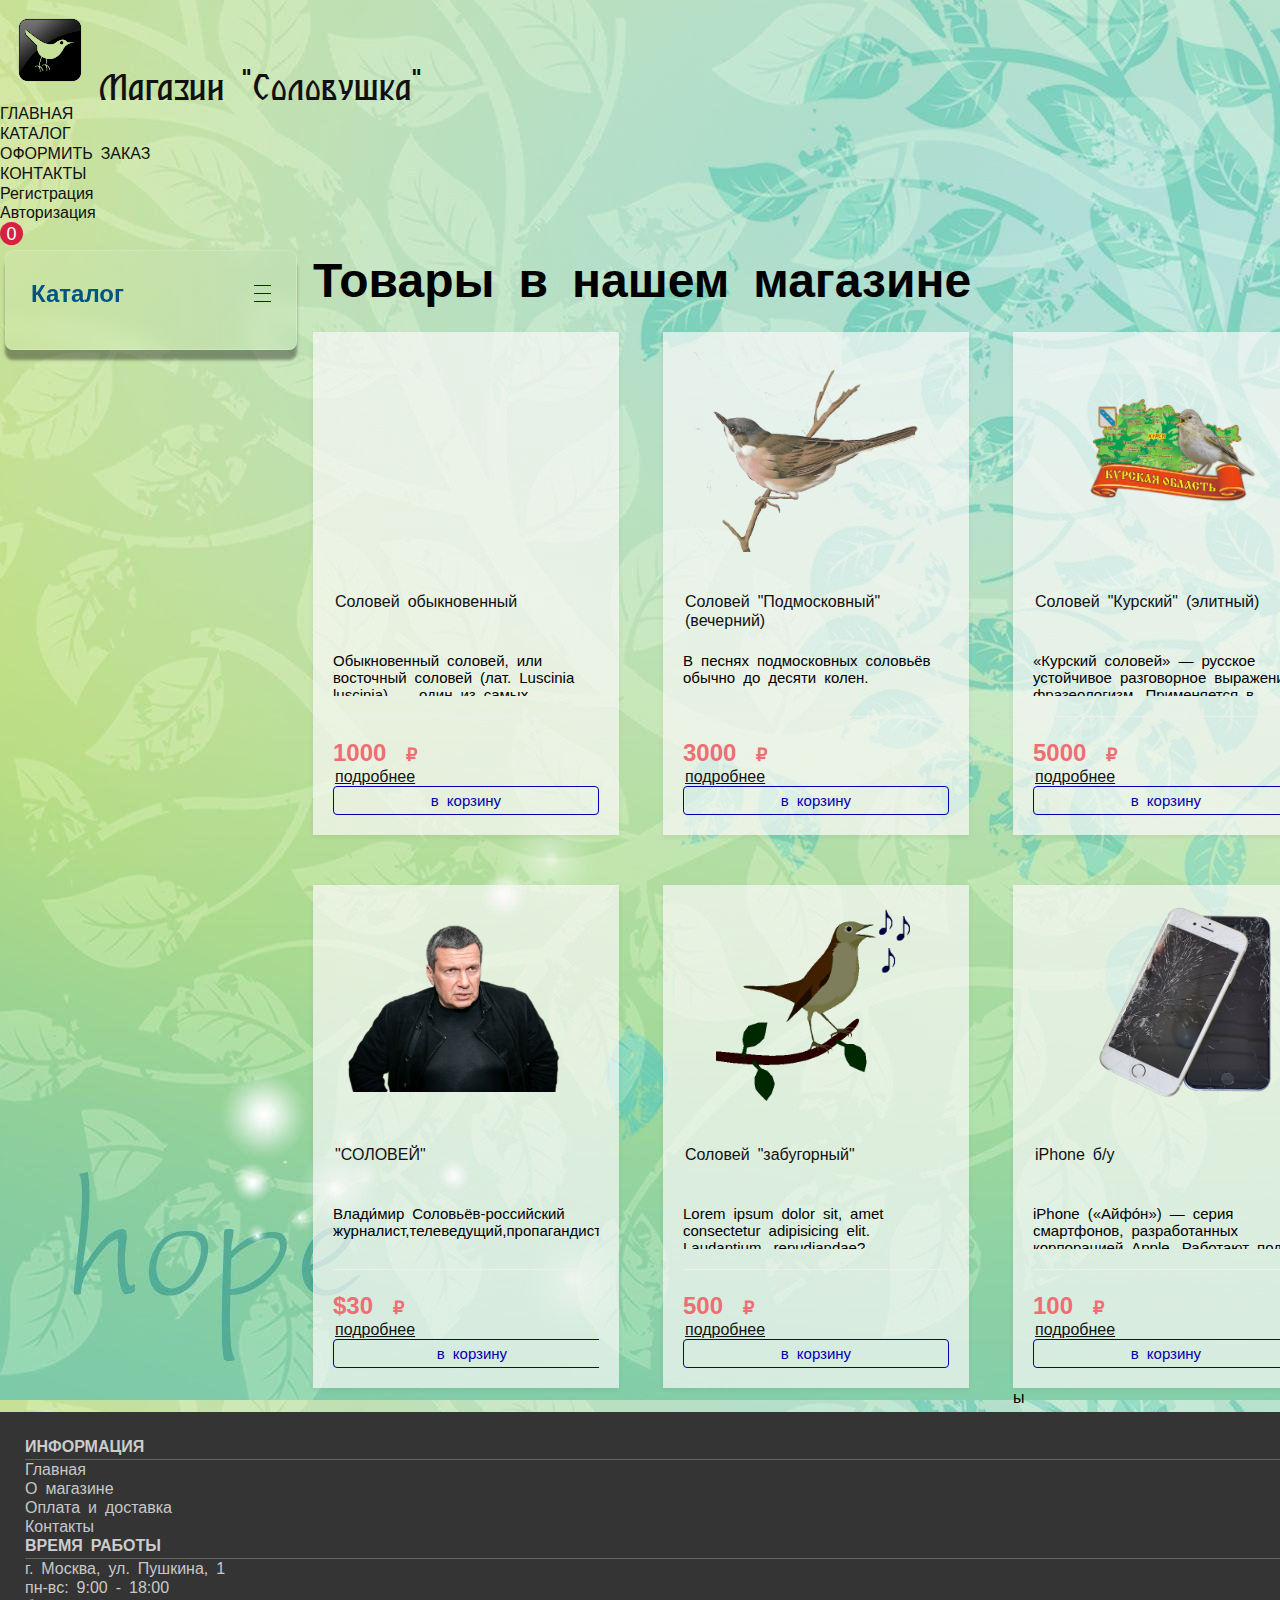
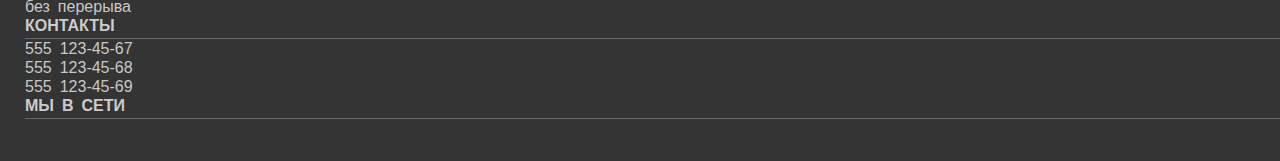
==== project/catalog.html @ 0f1cdc25 "project" ====
<!DOCTYPE html>
<html lang="ru">
    <head>
        <title>Project Catalog Page</title>
        
        <meta charset="utf-8">
        
        <meta name="viewport" content="width=device-width, initial-scale=1.0">
        <link href="https://cdn.jsdelivr.net/npm/bootstrap@5.0.0-beta3/dist/css/bootstrap.min.css" rel="stylesheet" integrity="sha384-eOJMYsd53ii+scO/bJGFsiCZc+5NDVN2yr8+0RDqr0Ql0h+rP48ckxlpbzKgwra6" crossorigin="anonymous">
        <link rel="preconnect" href="https://fonts.gstatic.com">
	    <link href="https://fonts.googleapis.com/css2?family=Roboto:wght@300;400;500;700&display=swap" rel="stylesheet">
	    <link rel="stylesheet" href="https://use.fontawesome.com/releases/v5.15.3/css/all.css" integrity="sha384-SZXxX4whJ79/gErwcOYf+zWLeJdY/qpuqC4cAa9rOGUstPomtqpuNWT9wdPEn2fk" crossorigin="anonymous">
        <link rel="stylesheet" href="css/catalog.css">
        <link rel="icon" href="img/icon/svgrepo.svg" type="image/svg+xml">

        <script src="js/jquery-3.7.0.min.js"></script>
        <script src="js/jquery-ui.min.js"></script>
        <script src="js/bootstrap.min.js"></script>
        <script src="js/gallery.js"></script>
        <script src="js/main.js"></script>

    </head>
    
    <body>
        <header>
            <nav class="navbar navbar-expand-lg navbar-light">
                <div class="container-fluid">
                    <a class="navbar-brand" href="#"><img src="img/icon/m_logo.png" alt="sol"><span class="lable">Магазин "Соловушка"</span></a>
                    <button class="navbar-toggler" type="button" data-bs-toggle="collapse" data-bs-target="#navbarSupportedContent" aria-controls="navbarSupportedContent" aria-expanded="false" aria-label="Toggle navigation">
                        <span class="navbar-toggler-icon"></span>
                    </button>
                    <div class="collapse navbar-collapse" id="navbarSupportedContent">
                        <ul class="navbar-nav me-auto mb-2 mb-lg-0 top-menu">
                            <li class="nav-item">
                                <a class="nav-link" href="index.html">Главная</a>
                            </li>
                            <li class="nav-item">
                                <a class="nav-link" href="catalog.html">Каталог</a>
                            </li>
                            <li class="nav-item">
                                 <a class="nav-link" href="order.html">Оформить заказ</a>
                            </li>
                            <li class="nav-item">
                                 <a class="nav-link" href="contact.html">Контакты</a>
                            </li>
                            </ul>
        
                        <ul class="navbar-nav ms-auto mb-2 mb-lg-0">
                            <li class="nav-item dropdown">
                                <a class="nav-link dropdown-toggle" data-bs-toggle="dropdown" href="#"><i class="far fa-user"></i></a>
                                <ul class="dropdown-menu" aria-labelledby="navbarDropdown">
                                    <li><a class="dropdown-item" href="#">Регистрация</a></li>
                                    <li><a class="dropdown-item" href="#">Авторизация</a></li>
                                </ul>
                            </li>
        
                            <li class="nav-item">
                                <a class="nav-link" href="order.html">
                                    <i class="fas fa-shopping-cart"></i>
                                    <div class="cart__num" id="cart_num">0</div>
                                </a>

                            </li>
        
                            <li class="nav-item">
                                <a class="nav-link" href="#"><i class="fas fa-search"></i></a>
                            </li>
                        </ul>
                    </div>
                </div>
            </nav>
        </header>
        <main class="catalog">
            <section class="container">
                <aside>
                    <nav class="accordion">
                        <h3>Каталог <span></span></h3>
                        
                        <ul>
                            <li class="level1">
                                <a href="#" onclick="showAll()">Все товары</a>


                            </li>

                            <li class="level1">
                                <a href="#">Соловьи</a>
                                
                                <span></span>
                                
                                <ul>
                                    <li class="level2">
                                        <a href="#">Соловьи Росийские</a>
                                        
                                        <span></span>
                                        
                                        <ul>
                                            <li class="level3">
                                                <a href="#" class="searchAttribute" atrName="type" atrValue="sol">Соловей обыкновенный</a>
                                            </li>
                                            
                                            <li class="level3">
                                                <a href="#" class="searchAttribute" atrName="type" atrValue="sol">Соловей "Подмосковный"</a>
                                            </li>
                                            
                                            <li class="level3">
                                                <a href="#" class="searchAttribute" atrName="type" atrValue="sol">Соловей "Курский" </a>
                                            </li>
                                        </ul>
                                    </li>
                                    
                                    <li class="level2">
                                        <a href="#">Соловьи (импорт)</a>
                                    </li>
                                    
                                    
                                </ul>
                            </li>
                            
                            <li class="level1">
                                <a href="#">Сопутствующие товары</a>
                                
                                <span></span>
                                
                                <ul>
                                    
                                    <li class="level2">
                                        <a href="#">Клетки</a>
                                    </li>
                                    
                                    <li class="level2">
                                        <a href="#">Корма</a>
                                    </li>
                                </ul>
                            </li>
                            
                            <li class="level1">
                                <a href="#">Прочее</a>

                                <span></span>
                                <ul>
                                    <li class="level2">
                                        <a href="#">"СОЛОВЕЙ"</a>
                                    </li>

                                    <li class="level2">
                                        <a href="#">iPhone б/у</a>
                                    </li>
                                </ul>
                            </li>
                        </ul>
                    </nav>
                </aside>
            
         <article>
                <button type="button" class="changeview"></button>
                
                <h1>Товары в нашем магазине</h1>
            <div class="catalog_content">
                
                    
                        <div class="product-card idtovar" data-tovarid="111">
                            <div class="product-thumb">
                                <a href="product.html"><img src="img/products/sol_ob.png" alt=""></a>
                            </div>
                            <div class="product-details">
                                <h4 class="tovarname"><a href="product.html">Соловей обыкновенный</a></h4>
                                <p>Обыкновенный соловей, или восточный соловей (лат. Luscinia luscinia) — один из самых известных видов певчих птиц. </p>
                                <div class="product-bottom-details d-flex justify-content-between">
                                    <div class="price">
                                        1000 
                                    </div>
                                    <a href="product.html">подробнее</a>
                                    <div class="product-links">
                                        <button type="button" class="card__add">в корзину</button>
                                        
                                    </div>
                                </div>
                            </div>
                        </div>
                    
    
                    <div>
                        <div class="product-card idtovar" data-tovarid="222">
                            <div class="product-thumb">
                                <a href="product2.html"><img src="img/products/sol_podm.png" alt=""></a>
                            </div>
                            <div class="product-details">
                                <h4 class="tovarname"><a href="product2.html">Соловей "Подмосковный" (вечерний)</a></h4>
                                <p>В песнях подмосковных соловьёв обычно до десяти колен.</p>
                                <div class="product-bottom-details d-flex justify-content-between">
                                    <div class="price">
                                        3000 
                                    </div>
                                    <a href="product2.html">подробнее</a>
                                    <div class="product-links">
                                        <button type="button" class="card__add">в корзину</button>
                                    </div>
                                </div>
                            </div>
                        </div>
                    </div>
    
                    <div>
                        <div class="product-card idtovar" data-tovarid="333">
                            <div class="product-thumb">
                                <a href="product3.html"><img src="img/products/kursk.png" alt=""></a>
                            </div>
                            <div class="product-details">
                                <h4 class="tovarname"><a href="product3.html">Соловей "Курский" (элитный)</a></h4>
                                <p>«Курский соловей» — русское устойчивое разговорное выражение, фразеологизм. Применяется в похвальном смысле к отличным певцам, а в насмешливом — к сладкоголосым и вычурным говорунам-краснобаям</p>
                                <div class="product-bottom-details d-flex justify-content-between">
                                    <div class="price">
                                        5000 
                                    </div>
                                    <a href="product3.html">подробнее</a>
                                    <div class="product-links">
                                        <button type="button" class="card__add">в корзину</button>
                                    </div>
                                </div>
                            </div>
                        </div>
                    </div>
    
                    <div>
                        <div class="product-card idtovar" data-tovarid="444">
                            <div class="product-thumb">
                                <a href="404.html"><img src="img/products/solovev.png" alt=""></a>
                            </div>
                            <div class="product-details">
                                <h4 class="tovarname"><a href="404.html">"СОЛОВЕЙ"</a></h4>
                                <p>Влади́мир Соловьёв-российский журналист,телеведущий,пропагандист.</p>
                                <div class="product-bottom-details d-flex justify-content-between">
                                    <div class="price">
                                         $30
                                    </div>
                                    <a href="404.html">подробнее</a>
                                    <div class="product-links">
                                        <span type="button" class="card__add">в корзину</span>
                                    </div>
                                </div>
                            </div>
                        </div>
                    </div>
    
                    <div>
                        <div class="product-card idtovar" data-tovarid="555">
                            <div class="product-thumb">
                                <a href="product5.html"><img src="img/products/kisspng.png" alt=""></a>
                            </div>
                            <div class="product-details">
                                <h4 class="tovarname"><a href="product5.html">Соловей "забугорный"</a></h4>
                                <p>Lorem ipsum dolor sit, amet consectetur adipisicing elit. Laudantium, repudiandae?</p>
                                <div class="product-bottom-details d-flex justify-content-between">
                                    <div class="price">
                                        500
                                    </div>
                                    <a href="product5.html">подробнее</a>
                                    <div class="product-links">
                                        <button type="button" class="card__add">в корзину</button>
                                    </div>
                                </div>
                            </div>
                        </div>
                    </div>
    
                    <div>
                        <div class="product-card idtovar">
                            <div class="product-thumb" data-tovarid="666">
                                <a href="product6.html""><img src="img/products/iphone_bu.png" alt=""></a>
                            </div>
                            <div class="product-details">
                                <h4 class="tovarname"><a href="product6.html">iPhone б/у</a></h4>
                                <p>iPhone («Айфо́н») — серия смартфонов, разработанных корпорацией Apple. Работают под управлением операционной системы iOS, представляющей собой упрощённую и оптимизированную для функционирования на мобильном устройстве версию macOS.</p>
                                <div class="product-bottom-details d-flex justify-content-between">
                                    <div class="price">
                                         100
                                    </div>
                                    <a href="product6.html">подробнее</a>
                                    <div class="product-links">
                                        <button type="button" class="card__add">в корзину</button>
                                    </div>
                                </div>
                            </div>
                        </div>ы
                    </div>
                
            </div>
        
        </article>
            </section>
       </main>

        
        <footer>
            <section class="footer">
                <div class="container">
                    <div class="row">
                        <div class="col-md-3 col-6">
                            <h4>Информация</h4>
                            <ul class="list-unstyled">
                                <li><a href="#">Главная</a></li>
                                <li><a href="#">О магазине</a></li>
                                <li><a href="order.html">Оплата и доставка</a></li>
                                <li><a href="contact.html">Контакты</a></li>
                            </ul>
                        </div>
    
                        <div class="col-md-3 col-6">
                            <h4>Время работы</h4>
                            <ul class="list-unstyled">
                                <li>г. Москва, ул. Пушкина, 1</li>
                                <li>пн-вс: 9:00 - 18:00</li>
                                <li>без перерыва</li>
                            </ul>
                        </div>
    
                        <div class="col-md-3 col-6">
                            <h4>Контакты</h4>
                            <ul class="list-unstyled">
                                <li><a href="tel:5551234567">555 123-45-67</a></li>
                                <li><a href="tel:5551234568">555 123-45-68</a></li>
                                <li><a href="tel:5551234569">555 123-45-69</a></li>
                            </ul>
                        </div>
    
                        <div class="col-md-3 col-6">
                            <h4>Мы в сети</h4>
                            <div class="footer-icons">
                                <a href="#"><i class="fab fa-facebook-f"></i></a>
                                <a href="#"><i class="fab fa-youtube"></i></a>
                                <a href="#"><i class="fab fa-instagram"></i></a>
                            </div>
                        </div>
                    </div>
                </div>
            </section>
        </footer>
    </body>
</html>
---- project/css/catalog.css ----
@font-face {
    font-family: 'icomoon';
    src: url('../fonts/icomoon.woff2') format('woff2');
    font-weight: normal;
    font-style: normal;
    font-display: block;
}
@font-face {
    font-family: 'Kramola';
    src: url('../fonts/Kramola.ttf') format('truetype');
    font-weight: normal;
    font-style: normal;
    font-display: block;
}

/* global reset */
html, body, body div, div, span, h1, h2, h3, h4, h5, h6, p, a, em, img, small, strike, strong, sub, sup, b, u, i, dl, dt, dd, ol, ul, li, fieldset, form, label, legend, aside, section, article, header, footer, main, input, textarea, button {
    margin: 0;
    padding: 0;
    border: none;
    outline: none;
    background: none;
}
ol, ul, li {
    list-style: none;
}
table {
    border-collapse: collapse;
    border-spacing: 0;
    width: 100%;
}
input, textarea {
    font: inherit;
    box-sizing: border-box;
}

/* main */
html {
    height: 100%;
}
body {
    background: url('../img/bird.jpg');
    height: 100%;
    display: flex;
    flex-direction: column;
    font-family: 'icomoon', Arial;
}
header {
    
    flex: none;
    
}
main {
    flex: 1 1 auto;
}
footer {
    flex: none;
    background: #777;
}
.container {

    margin: 0 auto;
    padding: 5px;
    width: 1390px;
}
button {
    font-family: 'icomoon', Arial;
    cursor: pointer;
}
nav a {
    flex: none;
    text-decoration: none;
}
nav .current {
    font-weight: bold;
    cursor: default;
}
h1 {
    font-size: 48px;
    margin-bottom: 24px;
    padding-right: 56px;
}
a {
    color: #111;
}

/* header */

.lable {
    font-family: 'Kramola';
    font-size: 35px; 
}
.navbar-brand {
    margin-right: 5rem
}

.navbar-light .navbar-nav .nav-link {
	color: #111;
	font-weight: 500;
	text-transform: uppercase;
}

.navbar-nav .dropdown-menu {
	right: 0;
	left: auto;
}

.top-menu li a::after {
	content: '';
	display: block;
	width: 100%;
	background-color: #111;
	height: 1px;
	transition: all .3s;
	transform: scale(0);
}

.top-menu li a:hover::after {
	transform: scale(1);
}

.modal-body img {
	max-width: 100px;
}


/* Footer */
.footer {
	background-color: #343434;
    padding: 20px;
}

.footer h4 {
	color: #ccc;
	text-transform: uppercase;
	font-size: 16px;
	border-bottom: 1px solid #666;
	padding-bottom: 3px;
}

.footer a {
	text-decoration: none;
	transition: all .3s;
}

.footer a:hover {
	color: #fff;
	text-decoration: underline;
}

.footer a, .footer li {
	color: #c8c8c8;
}

.footer li a {
	display: block;
}

.footer-icons a {
	display: inline-block;
	margin-right: 15px;
	font-size: 20px;
}
.cart__num {
   
    background-color: #d62240;
    width: 23px;
    height: 23px;
    border-radius: 50%;
    display: -webkit-box;
    display: -ms-flexbox;
    display: flex;
    -webkit-box-pack: center;
        -ms-flex-pack: center;
            justify-content: center;
    -webkit-box-align: center;
        -ms-flex-align: center;
            align-items: center;
    color: #fff;
    font-size: 18px;
    font-weight: 500;
    top: -5px;
    right: -5px;
  }
/* Footer */

/* catalog */
.price {
    font-size: 24px;
    font-weight: 600;
    color: rgb(238, 110, 115);
}
.price::after {
    font-size: 18px;
    font-weight: 600;
    content: "\20BD";
    margin-left: 8px;
    color: rgb(238, 110, 115);
}

.catalog section {
    overflow: hidden;
}
.catalog aside {
    float: left;
    width: 292px;
}
.catalog article {
    margin-left: 308px;
}
.catalog .changeview {
    font-size: 32px;
    line-height: 48px;
    margin-left: 32px;
    float: right;
    color: #43444b;
    position: relative;
}
.catalog .changeview::before {
    width: 48px;
    position: absolute;
    top: 0;
    right: 0;
    content: '\e908';
}
.line .changeview::before {
    content: '\e907';
}
.catalog_content {
    display: grid;
    grid-template-columns: repeat(3, 300px);
    gap: 50px;
}
.catalog_item {
    width: 180px;
    height: 490px;
    padding: 10px;
    border-radius: 10px;
    box-shadow: 2px 2px 4px rgba(0,0,0,.25);
    position: relative;
}
.catalog_item:hover {
    box-shadow: inset 2px 2px 4px rgba(0,0,0,.25);
}
.catalog_item > img {
    width: 180px;
}
.catalog_item h4 {
    font-size: 24px;
    font-weight: bold;
}
.catalog_item p {
    color: #999;
}
.catalog_item .price {
    color: #f00;
    font-size: 32px;
    font-weight: bold;
}
.catalog_item .price::after {
    content: "\20BD";
    margin-left: 8px;
}
.catalog_item .item_shadow {
    display: none;
    border-radius: 10px;
    position: absolute;
    top: 0;
    bottom: 0;
    left: 0;
    right: 0;
    background: rgba(0,0,0,.25)
}
.catalog_item:hover .item_shadow {
    display: block;
}
.item_shadow a,
.item_shadow button {
    position: absolute;
    left: 30px;
    right: 30px;
    border: 2px solid #fff;
    color: #fff;
    font-size: 24px;
    line-height: 28px;
    text-align: center;
    padding: 4px 8px;
}
.item_shadow a {
    text-decoration: none;
    top: 180px;
}
.item_shadow button {
    bottom: 180px;
}
.line .catalog_content {
    display: block;
}
.line .catalog_item {
    width: 100%;
    height: 220px;
    padding: 10px;
    margin-bottom: 20px;
}
.line .catalog_item > img {
    width: auto;
    height: 220px;
    float: left;
    margin-right: 10px;
}
.line .item_shadow a {
    top: 100px;
    left: 240px;
    right: auto;
}
.line .item_shadow button {
    bottom: 100px;
    left: auto;
    right: 240px;
}

/* accordion */
.accordion {
    background: linear-gradient(135deg, rgba(255, 255, 255, 0.1), rgba(255, 255, 255, 0));
    backdrop-filter: blur(10px);
    -webkit-backdrop-filter: blur(10px);
    border-radius: 8px;
    border:1px solid rgba(255, 255, 255, 0.18);
    box-shadow: 0 10px 3px 0 rgba(0, 0, 0, 0.37);
    color: rgb(0, 46, 102);
    justify-content: center;
    padding: 25px;
    opacity: 1;
}
.accordion h3 {
    color: rgb(0, 84, 129);
    font-size: 24px;
    line-height: 32px;
    margin-bottom: 16px;
}
.accordion h3 span {
    float: right;
    position: relative;
    width: 17px;
    height: 17px;
    margin: 9px 0 6px 8px;
}
.accordion h3 span::before,
.accordion h3 span::after {
    position: absolute;
    left: 0;
    right: 0;
    border-top: 1px solid #00f;
    height: 7px;
    content: '';
    transition: all .5s ease;
}
.accordion h3 span::before {
    top: 0;
    transform-origin: -1px 2.5px;
}
.accordion h3 span::after {
    border-bottom: 1px solid #00f;
    bottom: 0;
    transform-origin: -0.5px 6px;
}
.accordion.open h3 span::before {
    transform: rotate(45deg) scale(1.2);
}
.accordion.open h3 span::after {
    transform: rotate(-45deg) scale(1.2);
    border-top-width: 0;
}
.accordion li {
    position: relative;
    padding-right: 24px;
}
.accordion li > span {
    position: absolute;
    right: 0;
    top: 0;
    bottom: 0;
    background: url('../images/plus.png') center top no-repeat;
}
.accordion li.open > span {
    background: url('../images/minus.png') center no-repeat;
}
.accordion .level1 {
    font-size: 24px;
    line-height: 32px;
    margin-bottom: 16px;
    display: none;
}
.accordion.open .level1 {
    display: block;
}
.accordion li.level1 > span {
    width: 32px;
    background-size: 16px;
    background-position-y: 8px;
}
.accordion .level2 {
    font-size: 20px;
    line-height: 24px;
    margin-bottom: 12px;
    display: none;
}
.level1.open .level2 {
    display: block;
}
.accordion li.level2 > span {
    width: 24px;
    background-size: 12px;
    background-position-y: 6px;
}
.accordion .level3 {
    font-size: 16px;
    line-height: 20px;
    margin-bottom: 8px;
    display: none;
}
.level2.open .level3 {
    display: block;
}
.accordion .level1 > ul {
    margin-top: 12px;
}
.accordion .level2 > ul {
    margin-top: 8px;
}

/* Product card */
.tabl {
    background: linear-gradient(135deg, rgba(255, 255, 255, 0.1), rgba(255, 255, 255, 0));

}
.main-content {
    height: 1200px;
}
.product-card {
    width: 306px;
    background-color: rgba(250, 248, 248, 0.7);
	box-shadow: 0 2px 5px 0 rgba(0, 0, 0, 0.06);
	transition: all .3s;
}

.product-card:hover {
	box-shadow: 0 14px 30px -15px rgba(0, 0, 0, 0.75);
}

.product-thumb a {
	display: flex;
	align-items: center;
	justify-content: center;
	height: 200px;
	padding: 20px;
}

.product-thumb img {
	max-width: 100%;
	max-height: 100%;
}

.product-details {
	padding: 20px;
}

.product-details h4 a {
	font-weight: 500;
	display: block;
	height: 60px;
	overflow: hidden;
	text-decoration: none;
}

.product-details p {
	font-size: 15px;
	margin-bottom: 20px;
	color: black;
	height: 44px;
	overflow: hidden;
}

.product-bottom-details {
	overflow: hidden;
	border-top: 1px solid #eee;
	padding-top: 20px;
}

.product-price {
	font-size: 18px;
	color: #ee6e73;
	font-weight: 600;
}

.product-price small {
	color: #ccc;
	font-weight: 400;
	text-decoration: line-through;
	margin-right: 5px;
}

.product-details a {
    display: inline-block;
	font-size: 16px;
	margin-left: 2px;
}
.card__add {
    display: inline-block;
    width: 100%;
    font-weight: 400;
    font-size: 15px;
    color: rgb(0, 0, 175);
    padding: 5px;
    text-align: center;
    border: 1px solid rgb(0, 0, 175);
    border-radius: 4px;
    cursor: pointer;
    -webkit-transition: 0.2s;
    -o-transition: 0.2s;
    transition: 0.2s;
    margin-top: auto;
  }
  .card__add:hover {
    border: 1px solid #ff6633;
    background-color: #ff6633;
    color: #fff;
  }
/* Product card */




/* modals */
.screener {
    position: fixed;
    top: 0;
    bottom: 0;
    left: 0;
    right: 0;
    background: rgba(100, 100, 100, .75);
}
.modal {
    position: fixed;
    top: 50%;
    left: 50%;
    transform: translate(-50%, -50%);
    background: white;
    border-radius: 10px;
    padding: 40px;
    display: block;
    width: auto;
    height: auto;
}
.modal .close {
    position: absolute;
    top: 0;
    right: 0;
    width: 40px;
    height: 40px;
    border-radius: 10px;
    color: red;
    font-size: 40px;
    line-height: 40px;
    box-shadow: 0 0 5px rgba(0,0,0,.25);
}
.modal .close:active {
    box-shadow: inset 0 0 5px rgba(0,0,0,.25);
}

/* lightbox */
#lightbox img {
    width: 100%;
    height: 100%;
    opacity: 0;
    transition: opacity 2s;
}
#lightbox.ready img {
    opacity: 1;
}



/* adaptivity */
@media screen and (max-width:1219px) {
    .container {
        width: 968px;
    }
    .catalog_content {
        grid-template-columns: repeat(3, 200px);
        gap: 30px;
    }
}



@media screen and (max-width:1019px) {
    .container {
        width: 738px;
    }
    .catalog_content {
        grid-template-columns: repeat(2, 200px);
    }
}



@media screen and (max-width:919px) {
    .container {
        width: 700px;
    }
    .actiontext {
        font-size: 16px;
        line-height: 32px;
        height: 32px;
    }
    .actiontimer {
        height: 32px;
    }
    .actiontimer span {
        width: 70px;
    }
    .actiontimer b {
        width: 30px;
        font-size: 24px;
    }
    .catalog aside {
        float: left;
        width: 264px;
    }
    .catalog article {
        margin-left: 280px;
    }
    .catalog_content {
        gap: 20px;
    }
}
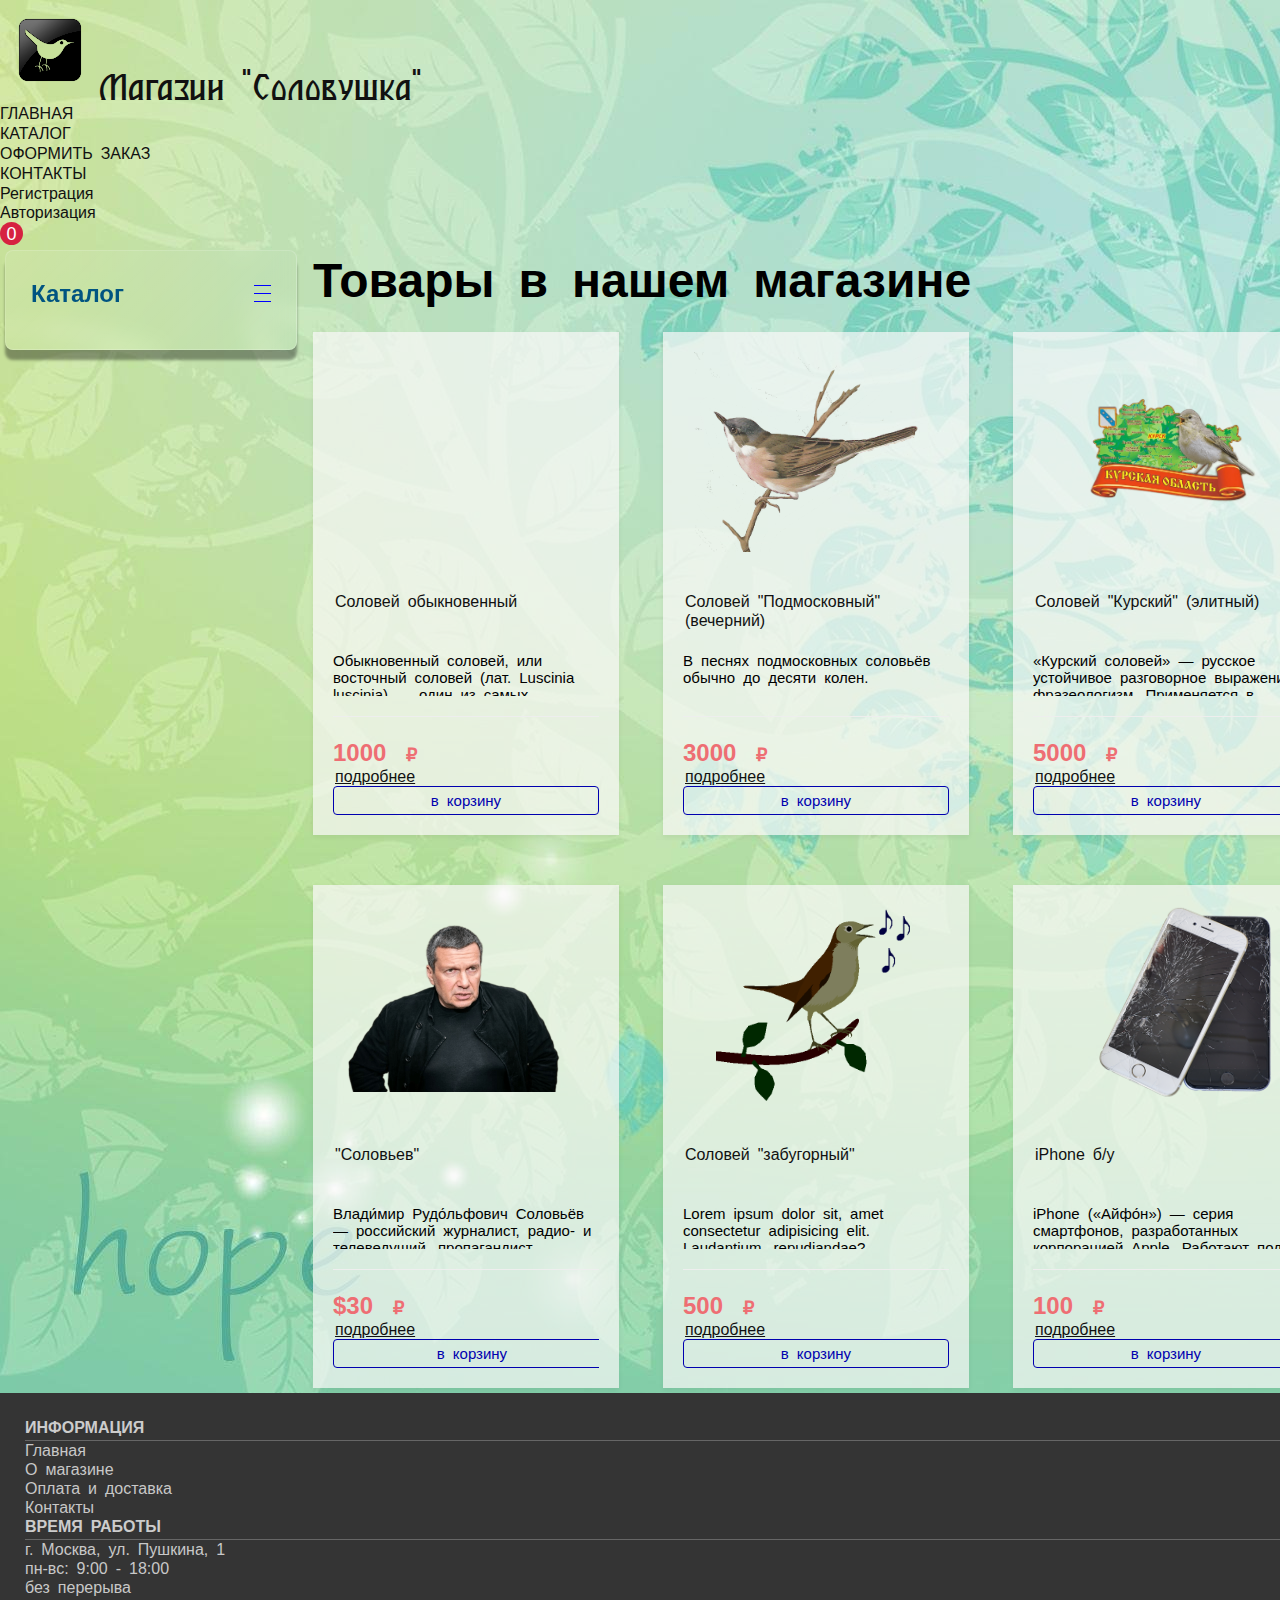
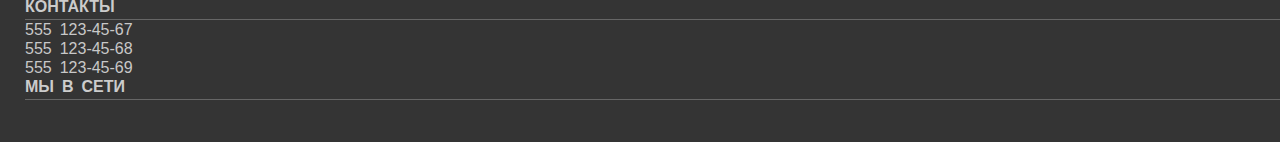
==== commit a371fe2d: "second" ====
--- a/project/catalog.html
+++ b/project/catalog.html
@@ -139,9 +139,7 @@
 
                                 <span></span>
                                 <ul>
-                                    <li class="level2">
-                                        <a href="#">"СОЛОВЕЙ"</a>
-                                    </li>
+                                    
 
                                     <li class="level2">
                                         <a href="#">iPhone б/у</a>
@@ -228,8 +226,8 @@
                                 <a href="404.html"><img src="img/products/solovev.png" alt=""></a>
                             </div>
                             <div class="product-details">
-                                <h4 class="tovarname"><a href="404.html">"СОЛОВЕЙ"</a></h4>
-                                <p>Влади́мир Соловьёв-российский журналист,телеведущий,пропагандист.</p>
+                                <h4 class="tovarname"><a href="404.html">"Соловьев"</a></h4>
+                                <p>Влади́мир Рудо́льфович Соловьёв — российский журналист, радио- и телеведущий, пропагандист. Ведущий программы «Вечер с Владимиром Соловьёвым» на телеканале Россия-1. </p>
                                 <div class="product-bottom-details d-flex justify-content-between">
                                     <div class="price">
                                          $30
@@ -282,7 +280,7 @@
                                     </div>
                                 </div>
                             </div>
-                        </div>ы
+                        </div>
                     </div>
                 
             </div>
